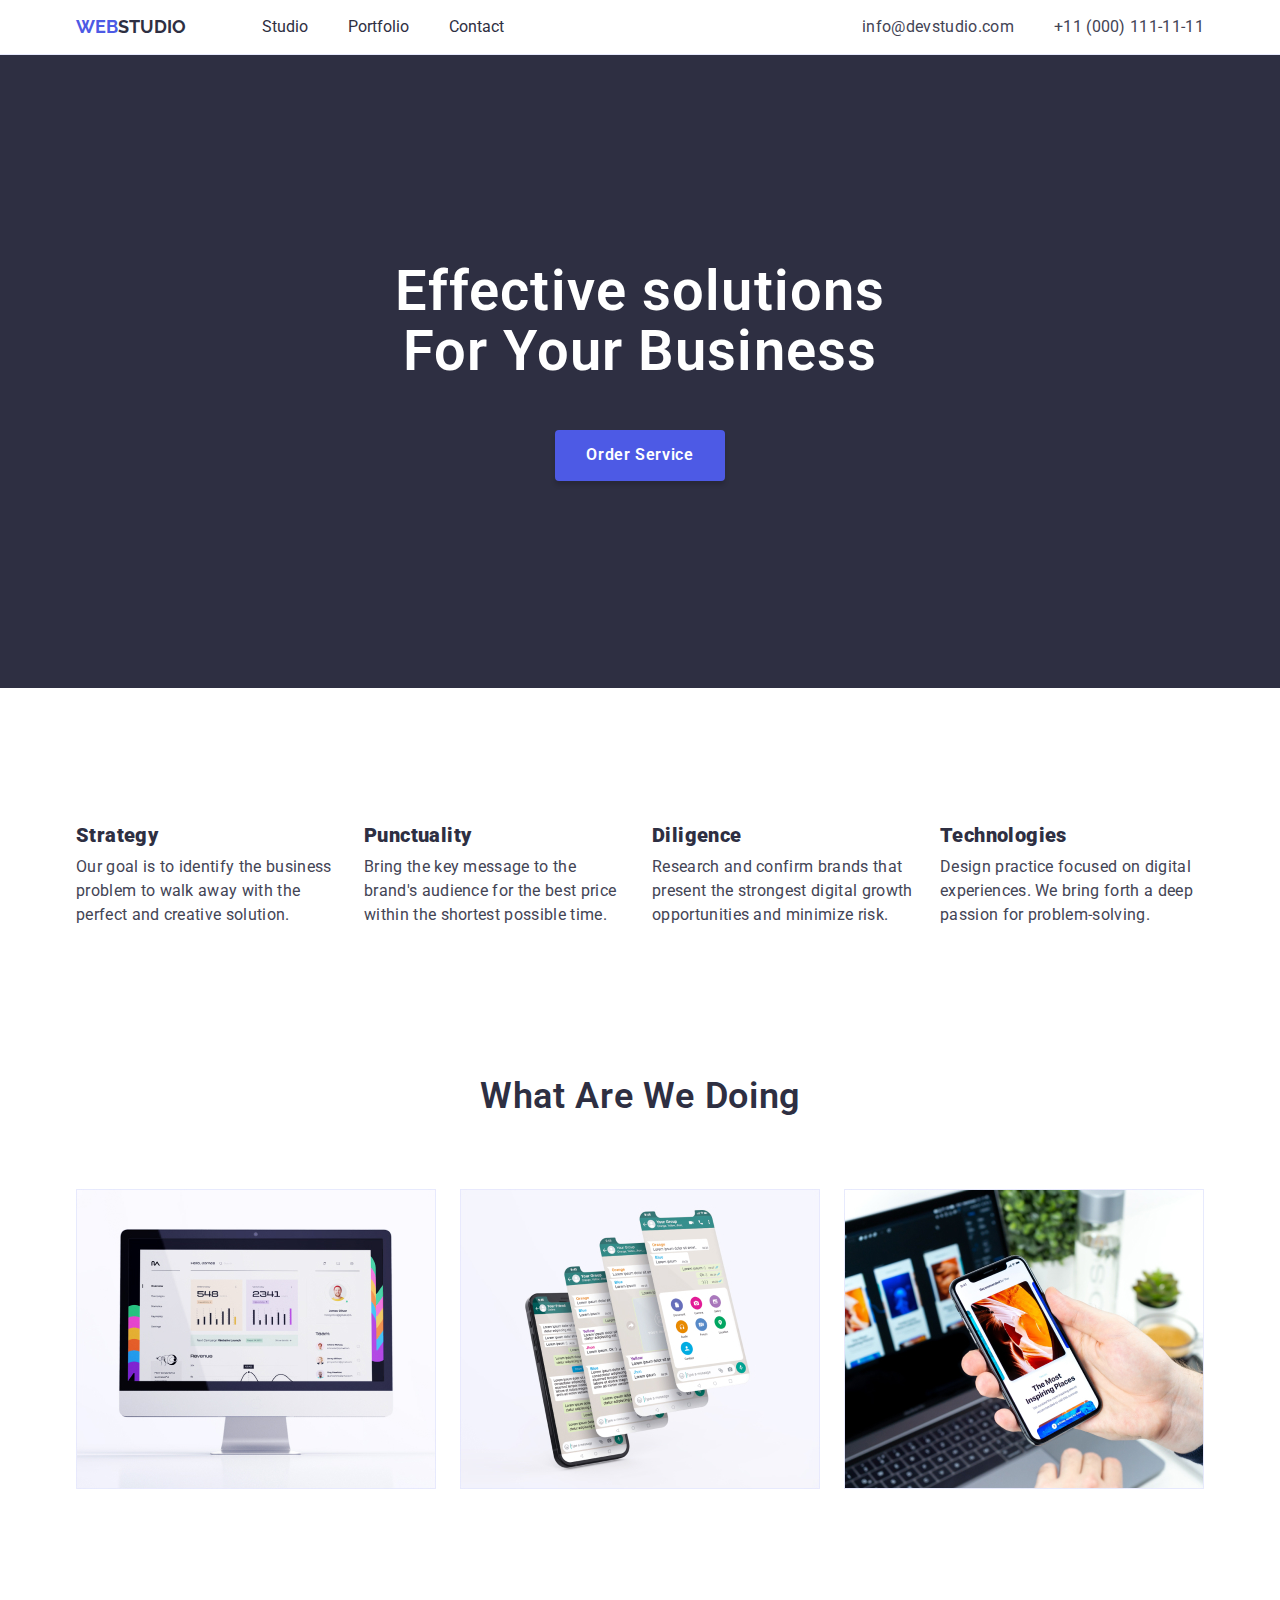
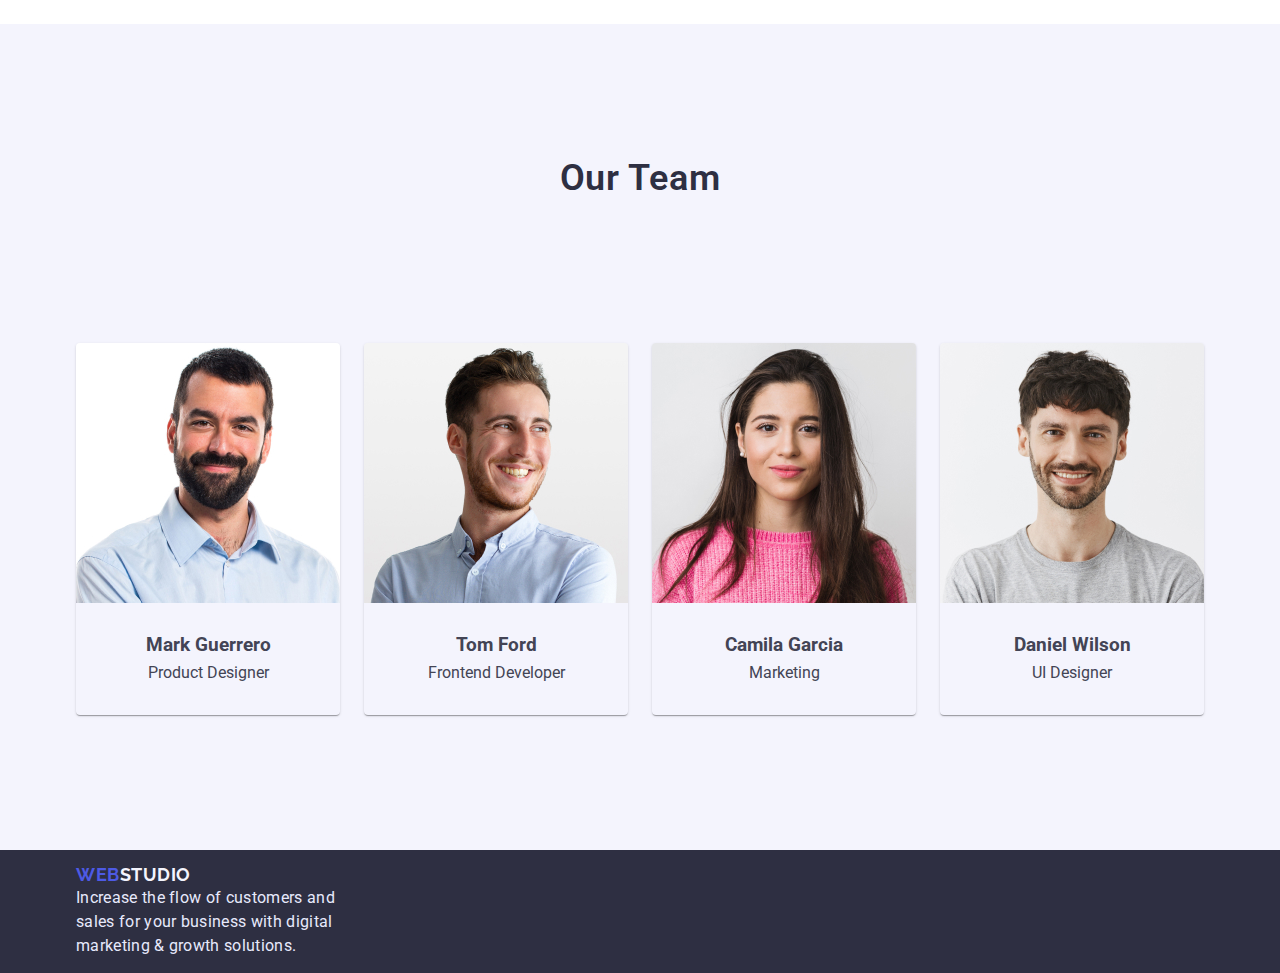
==== index.html @ 324d3d56 "portfolio cards done, hw fin" ====
<!DOCTYPE html>
<html lang="en">
<head>
    <meta charset="UTF-8">
    <meta http-equiv="X-UA-Compatible" content="IE=edge">
    <meta name="viewport" content="width=device-width, initial-scale=1.0">
    <title>Main Page</title>
    <link rel="preconnect" href="https://fonts.googleapis.com">
    <link rel="preconnect" href="https://fonts.gstatic.com" crossorigin>
    <link href="https://fonts.googleapis.com/css2?family=Raleway:wght@700&family=Roboto:wght@400;500;700;900&display=swap" rel="stylesheet">    
    <link rel="stylesheet" href="https://cdnjs.cloudflare.com/ajax/libs/modern-normalize/1.0.0/modern-normalize.min.css"/>
    <link rel="stylesheet" href="css/styles.css">
</head>
    <!--body-->
<body class="body">
   
    <!--header-->
    <header class="header">
        <nav class="container">
            <a href="./index.html" class="logo">Web<span class="logo-studio">Studio</span></a>
            
                <ul class="nav-list">
                    <li class="nav-member"><a href ="./index.html" class="nav-link">Studio</a></li>
                    <li class="nav-member"><a href ="./portfolio.html" class="nav-link">Portfolio</a></li>
                    <li class="nav-member"><a href ="./contact.html" class="nav-link">Contact</a></li>
                </ul>
                <ul class="contacts">
                    <li class="contacts-member"><a href="mailto:info@devstudio.com" class="contacts-link">info@devstudio.com</a></li>
                    <li class="contacts-member"><a href="tel:+11(000)111-11-11" class="contacts-link">+11 (000) 111-11-11</a></li>
                </ul>
            </nav>
       
    </header>   
        <!--main content-->
    <main>
        <!--banner-->
    <section class="banner">
        <div class="container">
            <h1 class="banner-logo">Effective solutions<br>For Your Business</h1>
            <button type="button" name="order_service" class="button">Order Service</button>
        </div>
    </section>
        <!--important-points-->
    <section>
        <div class="container">
            <ul class="important-points">
                <li class="important-points-member">
                    <h3 class="important-points-title"><b>Strategy</b></h3>
                    <p class="important-points-description">Our goal is to identify the business
                        problem to walk away with the perfect and creative solution. </p>
                </li>
                <li class="important-points-member">
                    <h3 class="important-points-title"><b>Punctuality</b></h3>
                    <p class="important-points-description">Bring the key message to the brand's audience for the best price 
                        within the shortest possible time.</p>
                </li>
                <li class="important-points-member">
                    <h3 class="important-points-title"><b>Diligence</b></h3>
                    <p class="important-points-description">Research and confirm brands that present the strongest 
                        digital growth opportunities and minimize risk.</p>
                </li>
                <li class="important-points-member">
                    <h3 class="important-points-title"><b>Technologies</b></h3>
                    <p class="important-points-description">Design practice focused on digital experiences.
                        We bring forth a deep passion for problem-solving.</p>
                </li>
            </ul>
        </div>
    </section>
        <!--activities-->
    <section class="activities">
        <div class="container">
            <h2 class="activities-title"> What are we doing</h2>
            <ul class="activities-list">
                <li class="activities-member"><img src = "./images/Image1.jpg" alt ="img1" width="360"></li>
                <li class="activities-member"><img src = "./images/Image2.jpg" alt ="img2" width="360"></li>
                <li class="activities-member"><img src = "./images/Image3.jpg" alt ="img3" width="360"></li>
            </ul>
        </div>
    </section>  
        <!--teamсards-->
    <section class="teamcards">
        <div class="container">
            <h2 class="teamcards-title">Our Team</h2>
            <ul class="teamcards-list">
                <li class="teamcards-member">
                <article class="teamcard">
                <div class="teamcard-img">
                <img src = "./images/img1.jpg" alt ="Product Designer" width="264">
                </div>
                <div class="teamcard-content"> 
                <h3>Mark Guerrero</h3> <p>Product Designer</p></div> 
                </article>
                </li>
                <li class="teamcards-member">
                <article class="teamcard">
                <div class="teamcard-img">
                <img src = "./images/img4.jpg" alt ="Frontend Developer" width="264">
                </div> 
                <div class="teamcard-content">
                <h3>Tom Ford</h3> <p>Frontend Developer</p></div> 
                </article>
                </li>
                <li class="teamcards-member">
                <article class="teamcard">
                <div class="teamcard-img">       
                <img src = "./images/img2.jpg" alt ="Marketing" width="264">
                </div> 
                <div class="teamcard-content"> 
                <h3>Camila Garcia</h3> <p>Marketing</p></div> 
                </article>
                </li>
                <li class="teamcards-member">
                <article class="teamcard">
                <div class="teamcard-img">
                <img src = "./images/img3.jpg" alt ="UI Designer" width="264">
                </div> 
                <div class="teamcard-content">
                <h3>Daniel Wilson</h3> <p>UI Designer</p></div> 
                </article>
                </li>
            </ul>
        </div>
    </section>
</main> 
        <!--footer-->
    <footer class="footer">
        <div class="container-footer">
            <a href="./index.html" class="footer-logo">Web<span class="footer-logo-studio">Studio</span></a>
            <p class="footer-text"> Increase the flow of customers and sales for your business 
            with digital marketing & growth solutions.</p>
        </div>
    </footer>
</body>
</html>
---- css/styles.css ----
/* header color #2E2F42;*/
/*standard color #434455;*/
/*accent color for buttons, :hover, :active and other stuff #4D5AE5;*/

/*-------------common styles-------------*/

/*root*/
:root{
--standard-white-color: #ffffff;
--text-color: #434455;
--title-text-color: #2E2F42;
--subtle-dark-color: #8E8F99;
--active-color: #4D5AE5;
--accent-color: #E7E9FC;
--light-white-color: #F4F4FD;
--card-set-gap: 20px;
--card-shadow: 0px 2px 1px -1px rgba(0, 0, 0, 0.2),
    0px 1px 1px 0px rgba(0, 0, 0, 0.14), 0px 1px 3px 0px rgba(0, 0, 0, 0.12);
}
/*box-sizing*/
*, ::after,::before{
    box-sizing: border-box;
}
/*blocking header margins*/
img {
    display: block;
}
h1,h2,h3,h4,h5,h6, ul, li, p {
    margin: 0;
    padding: 0;
}
/* pages background color */
.body{
   background-color: var(--standard-white-color);
   color: var(--text-color);
   font-family: Roboto, Raleway, sans-serif;
   
}
/*container*/
.container{
    width: 1158px;
    margin-left: auto;
    margin-right: auto;
    padding: 15px 15px;
    
   
}
.container-footer{
    width: 1158px;
    margin-left: auto;
    margin-right: auto;
    padding-top: 100px;
    padding-bottom: 100px;
    padding: 15px 15px;
}
/*logo, contacts and nav*/
.header{
    border-bottom: 1px solid #E7E9FC;
    box-shadow:  0px 2px 1px rgba(46, 47, 66, 0.08), 0px 1px 1px rgba(46, 47, 66, 0.16), 0px 1px 6px rgba(46, 47, 66, 0.08);
}
nav{
    display: flex;
}
.nav-list,
 .contacts,
  .logo{
    display: flex;
    align-items: center;
}

.logo{
    font-family: 'Raleway', sans-serif;
  
    font-weight: 700;
    font-size: 18px;
    line-height: 1.3;
    color: var(--active-color);
    text-decoration: none;
    text-transform: uppercase;

}
.logo-studio{
    font-family: 'Raleway', sans-serif;
    font-weight: 700;
    font-size: 18px;
    line-height: 1.3;
    color: var(--title-text-color);
    text-decoration: none;
    text-transform: uppercase;

}
.nav-link{
    color: var(--title-text-color);
    text-decoration: none;
}
.nav-member{
    list-style-type: none;  
    display: block;  
}
.nav-list{
    margin-left: 76px;
}
.nav-list li:not(:last-child){
    margin-right: 40px;
}
.contacts{
    margin-left: auto;
    
}
.contacts-member{
    list-style-type: none;
}
.contacts li:not(:last-child){
  margin-right: 40px;
}

.contacts-link{
    color: var(--text-color);
    text-decoration: none;
    font-size: 16px;
    line-height: 1.5;
    letter-spacing: 0.02em;
}

/*footer*/
.footer{
    background: var(--title-text-color);
    

}
.footer-logo{
    font-family: 'Raleway', sans-serif;
    font-weight: 700;
    font-size: 18px;
    line-height: 1.16;
    align-items: center;
    letter-spacing: 0.03em;
    text-transform: uppercase;
    color: var(--active-color);
    text-decoration: none;
    width: 44px;
    height: 22px;
    
}
.footer-logo-studio{
    font-family: 'Raleway', sans-serif;
    font-weight: 700;
    font-size: 18px;
    line-height: 1.16;
    align-items: center;
    letter-spacing: 0.03em;
    text-transform: uppercase;
    color: var(--light-white-color);
    text-decoration: none;
    width: 44px;
    height: 22px;
    
}
.footer-text{
    font-weight: 400;
    font-size: 16px;
    line-height: 1.5;
    letter-spacing: 0.02em;
    color: var(--accent-color);
    width: 264px;
    height: 72px;
   
}

 /*-------------index.html styles-------------*/
/*banner*/
.banner{
    background: var(--title-text-color);
    text-align: center;
    
   
}
.banner-logo{
    font-weight: 600;
    font-size: 56px;
    line-height: 1.07;
    letter-spacing: 0.02em;
    color: var(--standard-white-color);
    margin-bottom: 48px;
    padding-top: 192px;

}
/*button index.html*/
.button{
    font-family: 'Roboto', sans-serif;
    font-weight: 600;
    font-size: 16px;
    line-height: 1.18;
    letter-spacing: 0.04em;
    color: var(--standard-white-color);
    border-color: transparent;
    background: var(--active-color);
    box-shadow: 0px 4px 4px rgba(0, 0, 0, 0.15);
    border-radius: 4px;
    cursor: pointer;
    width: 170px;
    height: 51px;
    margin-bottom: 192px;  
    }
/*important-points index.html*/
.important-points{
    display:flex;
    padding-top: 120px;
    flex-wrap: nowrap;
  
}


.important-points-member{
    list-style-type: none;
    width: 264px;
}
.important-points li:not(:last-child){
    margin-right: 24px;
}
.important-points-title{
    font-weight: 600;
    font-size: 20px;
    line-height: 1.2;
    letter-spacing: 0.02em;
    color: var(--title-text-color);
    padding-bottom: 8px;
    
}
.important-points-description{
    font-size: 16px;
    line-height: 1.5;
    letter-spacing: 0.02em;
    color: var(--text-color);
}
/*activities index.html*/
.activities-title{
    font-weight: 600;
    font-size: 36px;
    line-height: 1.11;
    text-align: center;
    letter-spacing: 0.02em;
    text-transform: capitalize;
    color: var(--title-text-color);
    padding-bottom: 72px;
    padding-top: 120px;
}
.activities-list{
    padding-bottom: 120px;
    display: flex;
}
.activities-member{
    list-style-type: none;
}
.activities-list li:not(:last-child){
   margin-right: 24px;
}
/*teamcards index.html*/
.teamcards{
    background: var(--light-white-color);
}
.teamcards-title{
    font-weight: 600;
    font-size: 36px;
    line-height: 1.11;
    text-align: center;
    letter-spacing: 0.02em;
    text-transform: capitalize;
    color: var(--title-text-color);
    padding-top: 120px;
    padding-bottom: 72px;
    
}
.teamcard-content{
    padding: 32px 16px 32px 16px;
    display: flex;
    flex-direction: column;
    justify-content: center;
    align-items: center;
    gap: 8px;
    }

.teamcards-list{
    display: flex;
    margin: 0;
    list-style: none;
    flex-wrap: nowrap;
}
.teamcards-list > .teamcards-member{
    flex-basis: 264px;
    margin-top: 72px;
    margin-bottom: 120px;
}
.teamcards-list > .teamcards-member:not(:first-child){
    margin-left: 24px;
}
.teamcard{
    box-shadow: var(--card-shadow);
    border-radius: 4px;
    overflow: hidden;
}

/*.teamcards-list li:not(:last-child){
   margin-right: 24px;
}
.teamcards-member{
    list-style-type: none;
    flex-basis: 264px;
}*/
/*-------------portfolio.html styles-------------*/
/*buttons and image lists*/
.hidden{
    position: absolute;
    width: 1px;
    height: 1px;
    margin: -1px;
    border: 0;
    padding: 0;
    white-space: nowrap;
    clip-path: inset(100%);
    clip: rect(0 0 0 0);
    overflow: hidden;
}
.button-list{
    display: flex;
    padding-top: 96px;
    padding-bottom: 72px;
    justify-content: center ;
}
.button-list-member{
list-style-type: none;
}
.portfolio-button{
    font-family: 'Roboto', sans-serif;
    font-weight: 600;
    font-size: 16px;
    line-height: 1.5;
    letter-spacing: 0.04em;
    color: var(--active-color);
    background: var(--light-white-color);
    border: 1px solid var(--accent-color);
    border-radius: 4px;
    cursor: pointer;
    min-width: 69px;
    height: 48px;
}
.image-list{
    display: flex;
    margin: 0;
    list-style: none;
    flex-wrap: wrap;
}
.image-list > .image-list-member:nth-child(-n+3){
    margin-top: 72px;
}
.image-list > .image-list-member:nth-last-child(-n+6){
    margin-top: 48px;

}
.image-list-member{
    list-style-type: none;
}
.image-list-member:not(:nth-child(3n+1)){
    margin-left: 24px;
}

.image{
    width: 360px;
}
.image-title{
    font-weight: 600;
    font-size: 20px;
    line-height: 1.2;
    letter-spacing: 0.02em;
    color: var(--title-text-color);
}
.image-type{
    font-size: 16px;
    line-height: 1.5;
    letter-spacing: 0.02em;
    color: var(--text-color);
    
}
.image-card-content{
    display: flex;
    flex-direction: column;
    justify-content: center;
    align-items: flex-start;
    
    padding-top: 32px;
    padding-bottom: 32px;
    gap: 8px;
}
.image-card{
    width: 360px;
    height: 420px;
    background: #FFFFFF;
    border: 1px solid #E7E9FC;
}
/*-------------hover and active styles for both pages-------------*/
.nav-link:hover{
    color: var(--active-color);
}
.contacts-link:hover{
    color: var(--active-color);
}
.button:hover{
    background: var(--active-color);
    box-shadow: 0px 1px 6px rgba(46, 47, 66, 0.08), 0px 1px 1px rgba(46, 47, 66, 0.16), 0px 2px 1px rgba(46, 47, 66, 0.08);
    border-radius: 4px;
}
.portfolio-button:active{
    color: var(--standard-white-color);
    background: var(--active-color);
    box-shadow: 0px 3px 1px rgba(0, 0, 0, 0.1), 0px 2px 1px rgba(0, 0, 0, 0.08), 0px 2px 2px rgba(0, 0, 0, 0.12);
    border-radius: 4px;
     border: var(--active-color)
}
.portfolio-button:hover{
    color: var(--standard-white-color);
    background: var(--active-color);
    box-shadow: 0px 1px 6px rgba(46, 47, 66, 0.08), 0px 1px 1px rgba(46, 47, 66, 0.16), 0px 2px 1px rgba(46, 47, 66, 0.08);
    border-radius: 4px;
    border: var(--active-color);
}
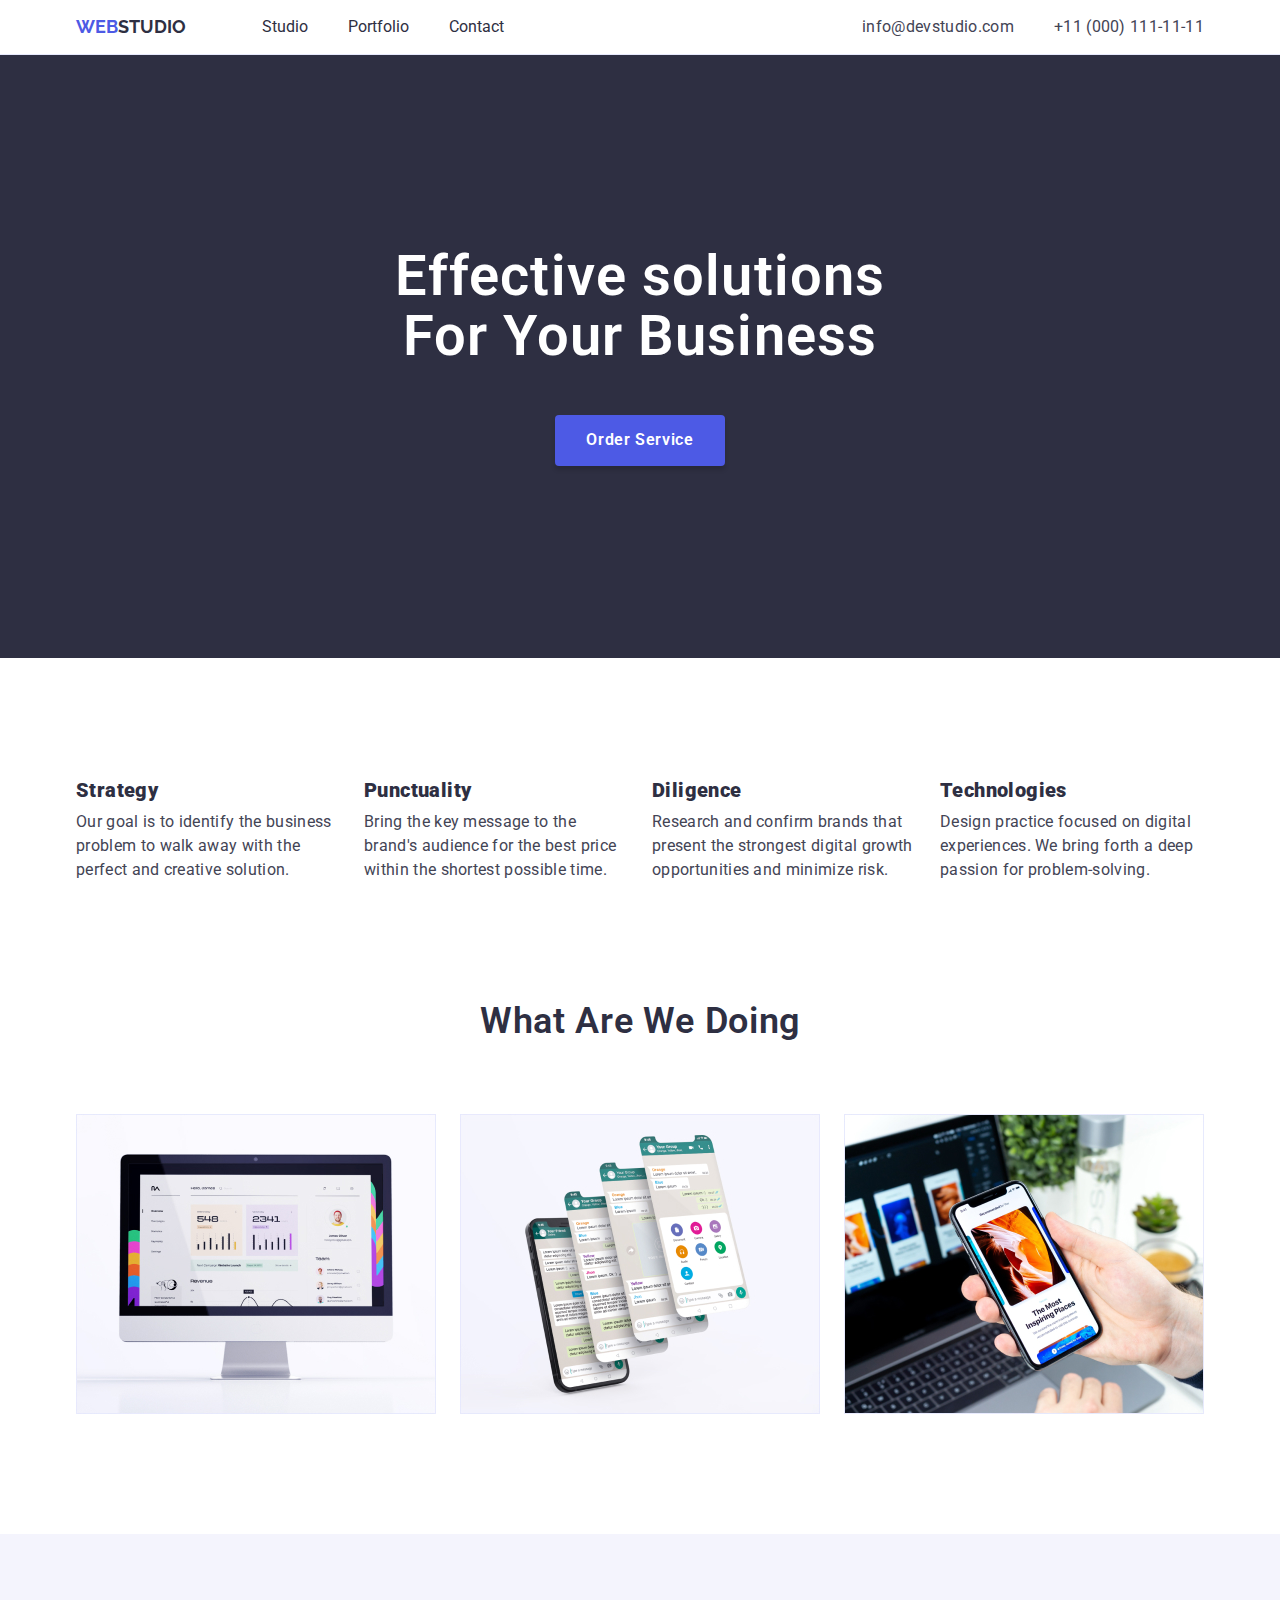
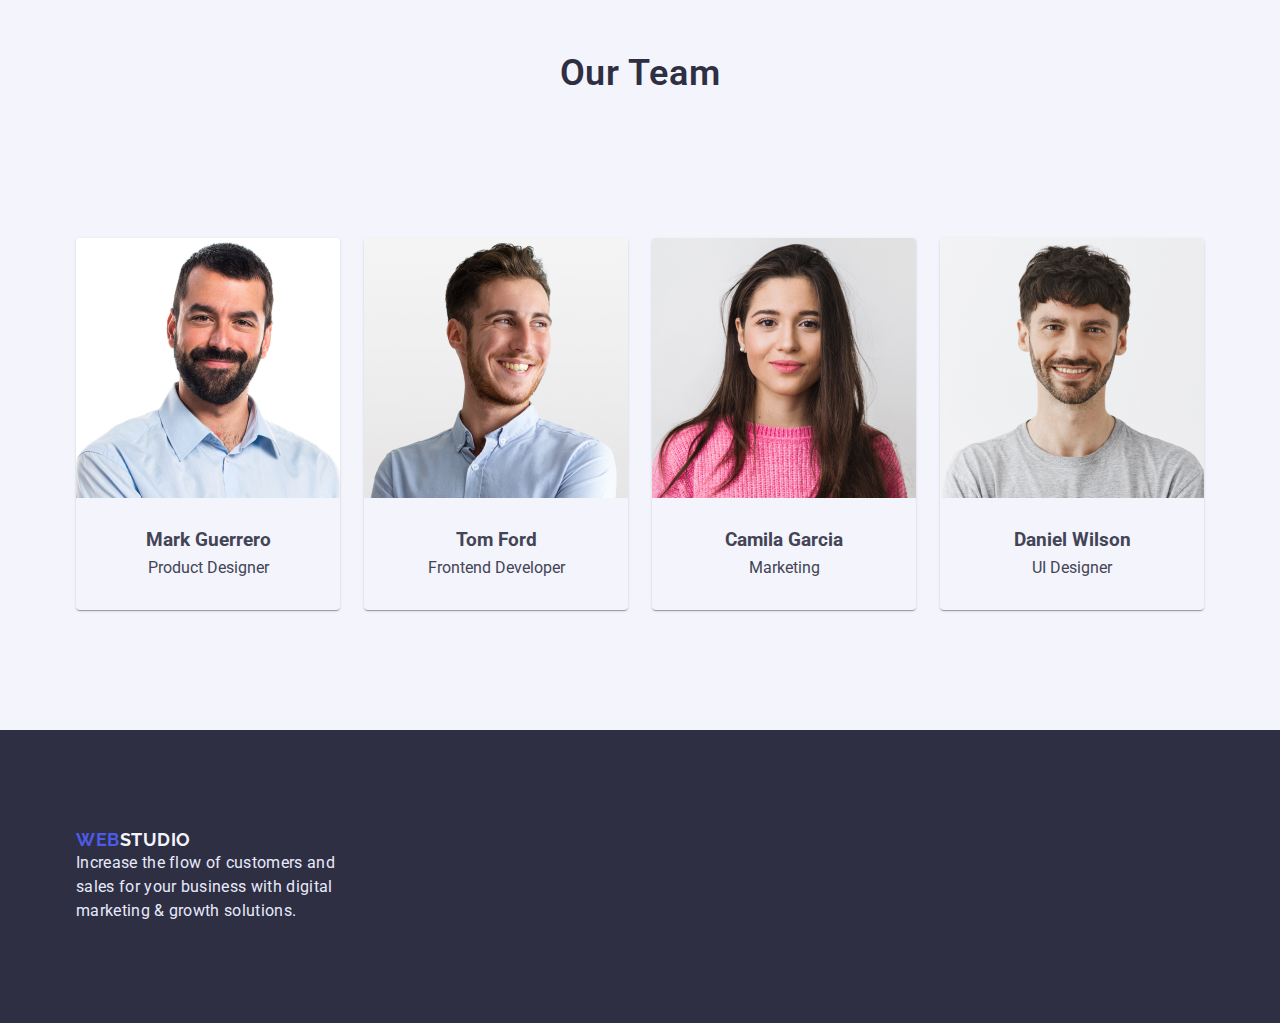
==== commit 6f7e37a0: "hw3 fin" ====
--- a/index.html
+++ b/index.html
@@ -16,7 +16,7 @@
    
     <!--header-->
     <header class="header">
-        <nav class="container">
+        <nav class="container-header">
             <a href="./index.html" class="logo">Web<span class="logo-studio">Studio</span></a>
             
                 <ul class="nav-list">
--- a/css/styles.css
+++ b/css/styles.css
@@ -21,7 +21,7 @@
 *, ::after,::before{
     box-sizing: border-box;
 }
-/*blocking header margins*/
+/*blocking styles*/
 img {
     display: block;
 }
@@ -37,13 +37,18 @@
    
 }
 /*container*/
+.container-header{
+    width: 1158px;
+    margin-left: auto;
+    margin-right: auto;
+    padding: 15px 15px;
+}
 .container{
     width: 1158px;
     margin-left: auto;
     margin-right: auto;
-    padding: 15px 15px;
-    
-   
+    padding-right: 15px;
+    padding-left: 15px;
 }
 .container-footer{
     width: 1158px;
@@ -51,12 +56,13 @@
     margin-right: auto;
     padding-top: 100px;
     padding-bottom: 100px;
-    padding: 15px 15px;
+    padding-right: 15px;
+    padding-left: 15px;
 }
 /*logo, contacts and nav*/
 .header{
     border-bottom: 1px solid #E7E9FC;
-    box-shadow:  0px 2px 1px rgba(46, 47, 66, 0.08), 0px 1px 1px rgba(46, 47, 66, 0.16), 0px 1px 6px rgba(46, 47, 66, 0.08);
+  
 }
 nav{
     display: flex;
@@ -125,8 +131,6 @@
 /*footer*/
 .footer{
     background: var(--title-text-color);
-    
-
 }
 .footer-logo{
     font-family: 'Raleway', sans-serif;
@@ -299,14 +303,6 @@
     border-radius: 4px;
     overflow: hidden;
 }
-
-/*.teamcards-list li:not(:last-child){
-   margin-right: 24px;
-}
-.teamcards-member{
-    list-style-type: none;
-    flex-basis: 264px;
-}*/
 /*-------------portfolio.html styles-------------*/
 /*buttons and image lists*/
 .hidden{
@@ -330,6 +326,9 @@
 .button-list-member{
 list-style-type: none;
 }
+.button-list-member:not(:last-child){
+    margin-right: 24px;
+}
 .portfolio-button{
     font-family: 'Roboto', sans-serif;
     font-weight: 600;
@@ -344,59 +343,54 @@
     min-width: 69px;
     height: 48px;
 }
+/*image-list portfolio.html*/
 .image-list{
     display: flex;
     margin: 0;
     list-style: none;
     flex-wrap: wrap;
-}
-.image-list > .image-list-member:nth-child(-n+3){
-    margin-top: 72px;
-}
+    padding-bottom: 120px;
+}
+
 .image-list > .image-list-member:nth-last-child(-n+6){
     margin-top: 48px;
 
 }
 .image-list-member{
     list-style-type: none;
+    flex-basis: 360px;
 }
 .image-list-member:not(:nth-child(3n+1)){
     margin-left: 24px;
 }
-
-.image{
-    width: 360px;
-}
 .image-title{
     font-weight: 600;
     font-size: 20px;
     line-height: 1.2;
     letter-spacing: 0.02em;
     color: var(--title-text-color);
+    padding-left: 16px;
 }
 .image-type{
     font-size: 16px;
     line-height: 1.5;
     letter-spacing: 0.02em;
     color: var(--text-color);
-    
+    padding-left: 16px;
 }
 .image-card-content{
     display: flex;
     flex-direction: column;
     justify-content: center;
     align-items: flex-start;
-    
+    width: 360px;
     padding-top: 32px;
     padding-bottom: 32px;
     gap: 8px;
-}
-.image-card{
-    width: 360px;
-    height: 420px;
-    background: #FFFFFF;
     border: 1px solid #E7E9FC;
 }
+/*border */
+
 /*-------------hover and active styles for both pages-------------*/
 .nav-link:hover{
     color: var(--active-color);
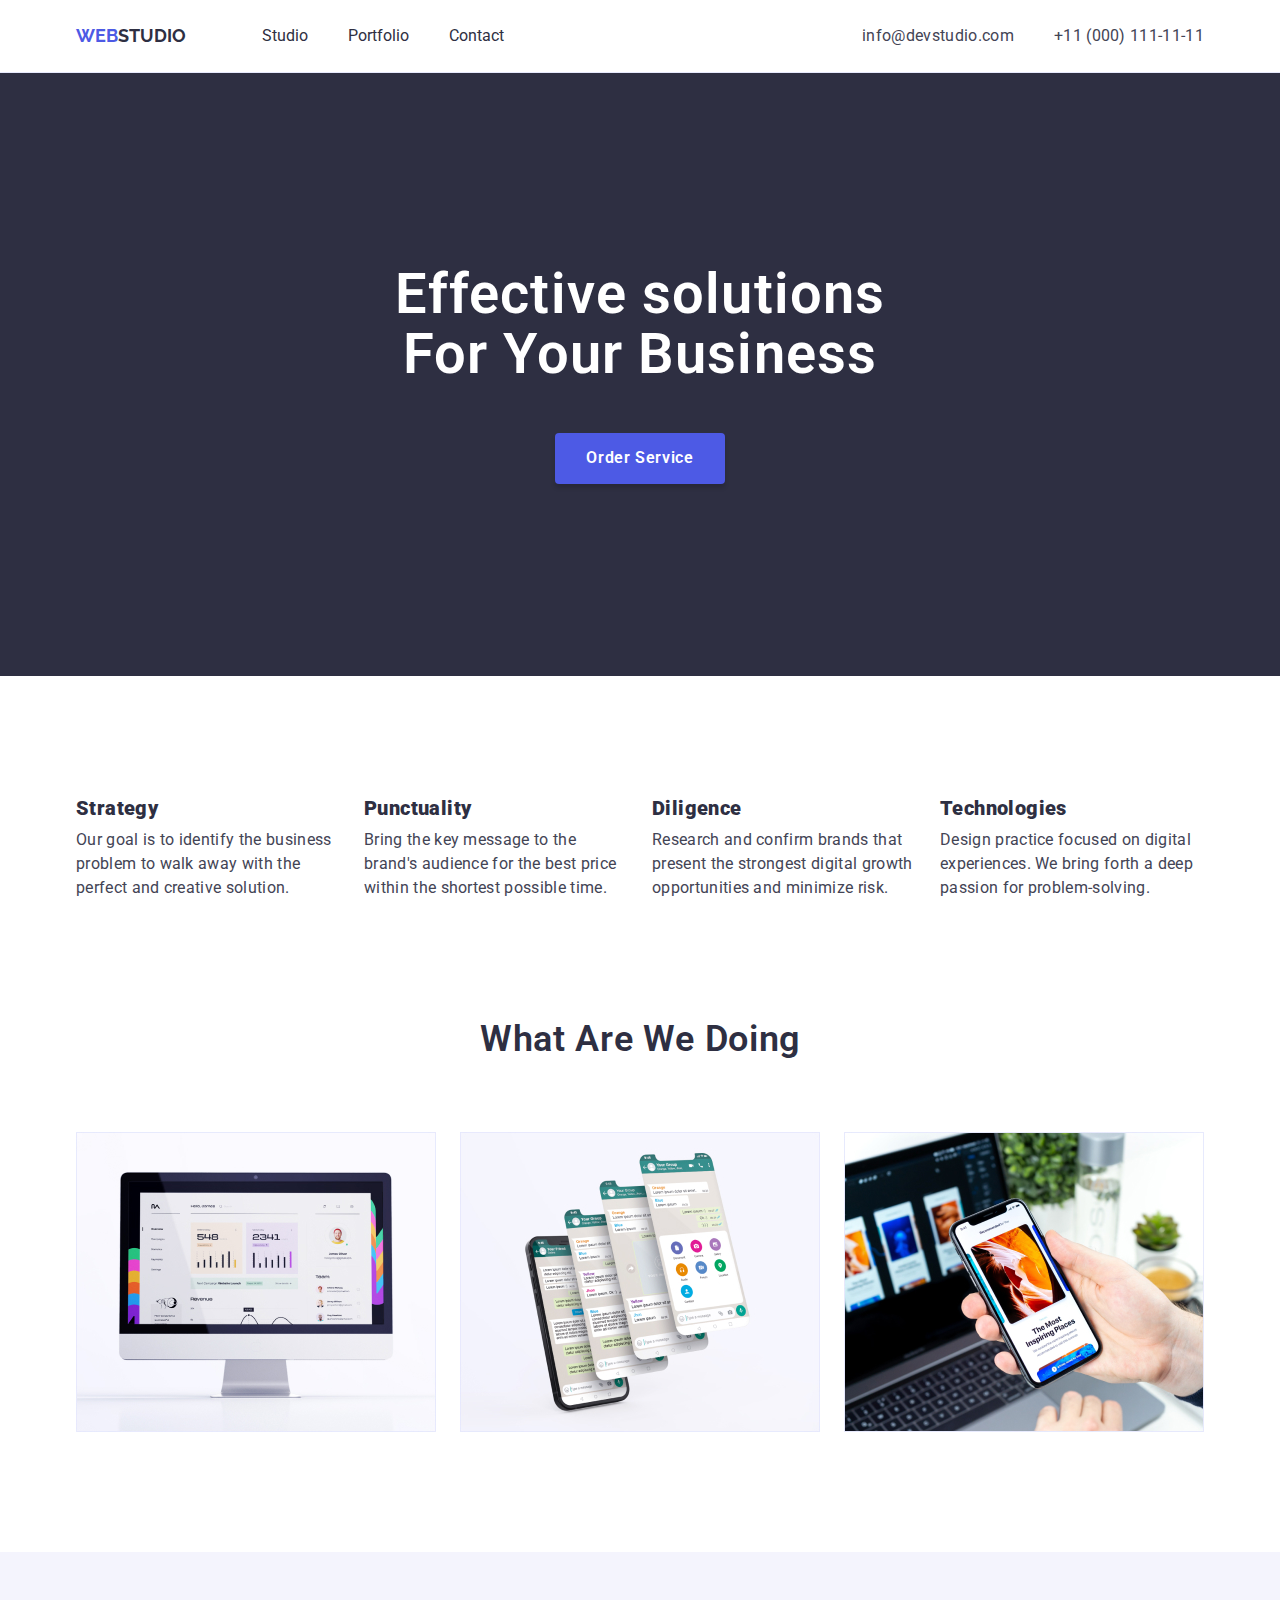
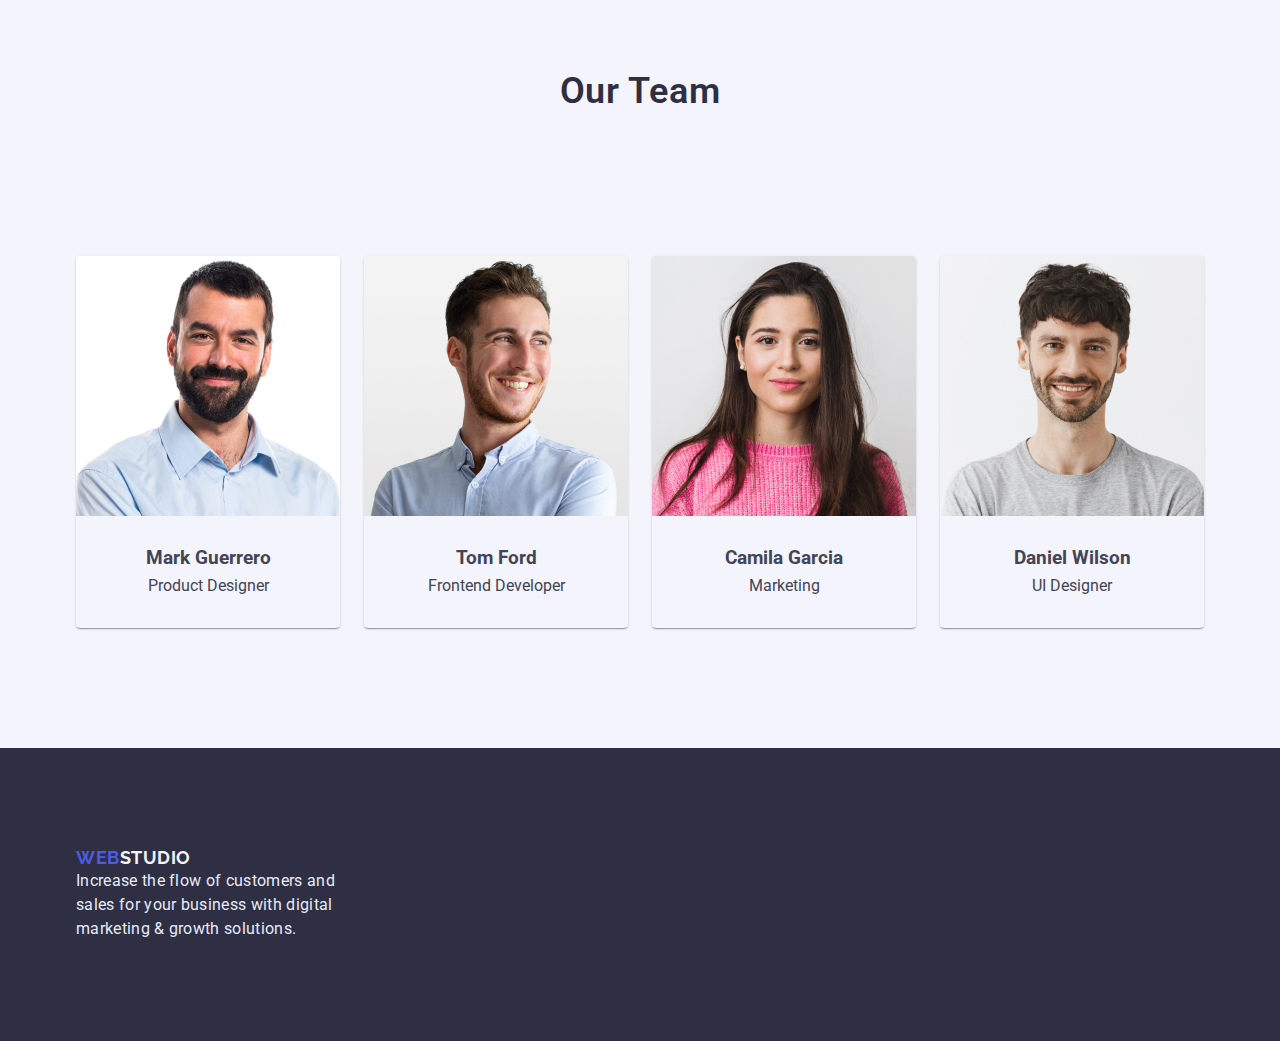
==== commit e5d6bf93: "HW3 fixes" ====
--- a/index.html
+++ b/index.html
@@ -16,7 +16,9 @@
    
     <!--header-->
     <header class="header">
-        <nav class="container-header">
+        <div class="container-header">
+            <div class="header-block">
+        <nav>
             <a href="./index.html" class="logo">Web<span class="logo-studio">Studio</span></a>
             
                 <ul class="nav-list">
@@ -24,20 +26,23 @@
                     <li class="nav-member"><a href ="./portfolio.html" class="nav-link">Portfolio</a></li>
                     <li class="nav-member"><a href ="./contact.html" class="nav-link">Contact</a></li>
                 </ul>
-                <ul class="contacts">
-                    <li class="contacts-member"><a href="mailto:info@devstudio.com" class="contacts-link">info@devstudio.com</a></li>
-                    <li class="contacts-member"><a href="tel:+11(000)111-11-11" class="contacts-link">+11 (000) 111-11-11</a></li>
-                </ul>
             </nav>
-       
+            <ul class="contacts">
+                <li class="contacts-member"><a href="mailto:info@devstudio.com" class="contacts-link">info@devstudio.com</a></li>
+                <li class="contacts-member"><a href="tel:+11(000)111-11-11" class="contacts-link">+11 (000) 111-11-11</a></li>
+            </ul>
+        </div>
+        </div>
     </header>   
         <!--main content-->
     <main>
         <!--banner-->
     <section class="banner">
         <div class="container">
-            <h1 class="banner-logo">Effective solutions<br>For Your Business</h1>
-            <button type="button" name="order_service" class="button">Order Service</button>
+            <div class="banner-content">
+                <h1 class="banner-logo">Effective solutions<br>For Your Business</h1>
+                <button type="button" name="order_service" class="button">Order Service</button>
+            </div>
         </div>
     </section>
         <!--important-points-->
--- a/css/styles.css
+++ b/css/styles.css
@@ -39,9 +39,9 @@
 /*container*/
 .container-header{
     width: 1158px;
-    margin-left: auto;
-    margin-right: auto;
-    padding: 15px 15px;
+    margin: 0 auto;
+    padding-left: 15px;
+    padding-right: 15px;
 }
 .container{
     width: 1158px;
@@ -54,15 +54,20 @@
     width: 1158px;
     margin-left: auto;
     margin-right: auto;
-    padding-top: 100px;
-    padding-bottom: 100px;
     padding-right: 15px;
     padding-left: 15px;
 }
 /*logo, contacts and nav*/
 .header{
     border-bottom: 1px solid #E7E9FC;
-  
+    padding-top: 24px;
+    padding-bottom: 24px;
+    box-shadow: 0px 2px 1px rgb(46 47 66 / 8%), 0px 1px 1px rgb(46 47 66 / 16%), 0px 1px 6px rgb(46 47 66 / 8%);
+}
+.header-block{
+    display: flex;
+    justify-content: space-between;
+    align-items: center;
 }
 nav{
     display: flex;
@@ -110,8 +115,10 @@
     margin-right: 40px;
 }
 .contacts{
-    margin-left: auto;
-    
+   display: flex;
+   list-style: none;
+   padding-left: 0;
+  
 }
 .contacts-member{
     list-style-type: none;
@@ -131,6 +138,8 @@
 /*footer*/
 .footer{
     background: var(--title-text-color);
+    padding-top: 100px;
+    padding-bottom: 100px;
 }
 .footer-logo{
     font-family: 'Raleway', sans-serif;
@@ -176,8 +185,11 @@
 .banner{
     background: var(--title-text-color);
     text-align: center;
-    
-   
+}
+.banner-content{
+    padding-bottom: 192px;  
+    padding-top: 192px;
+
 }
 .banner-logo{
     font-weight: 600;
@@ -185,9 +197,8 @@
     line-height: 1.07;
     letter-spacing: 0.02em;
     color: var(--standard-white-color);
-    margin-bottom: 48px;
-    padding-top: 192px;
-
+    padding-bottom: 48px;
+   
 }
 /*button index.html*/
 .button{
@@ -204,12 +215,12 @@
     cursor: pointer;
     width: 170px;
     height: 51px;
-    margin-bottom: 192px;  
+   
     }
 /*important-points index.html*/
 .important-points{
     display:flex;
-    padding-top: 120px;
+    
     flex-wrap: nowrap;
   
 }
@@ -218,6 +229,7 @@
 .important-points-member{
     list-style-type: none;
     width: 264px;
+    padding-top: 120px;
 }
 .important-points li:not(:last-child){
     margin-right: 24px;
@@ -246,7 +258,7 @@
     letter-spacing: 0.02em;
     text-transform: capitalize;
     color: var(--title-text-color);
-    padding-bottom: 72px;
+    margin-bottom: 72px;
     padding-top: 120px;
 }
 .activities-list{
@@ -289,10 +301,10 @@
     margin: 0;
     list-style: none;
     flex-wrap: nowrap;
+    margin-top: 72px;
 }
 .teamcards-list > .teamcards-member{
     flex-basis: 264px;
-    margin-top: 72px;
     margin-bottom: 120px;
 }
 .teamcards-list > .teamcards-member:not(:first-child){
@@ -320,7 +332,7 @@
 .button-list{
     display: flex;
     padding-top: 96px;
-    padding-bottom: 72px;
+    margin-bottom: 72px;
     justify-content: center ;
 }
 .button-list-member{
@@ -362,21 +374,6 @@
 }
 .image-list-member:not(:nth-child(3n+1)){
     margin-left: 24px;
-}
-.image-title{
-    font-weight: 600;
-    font-size: 20px;
-    line-height: 1.2;
-    letter-spacing: 0.02em;
-    color: var(--title-text-color);
-    padding-left: 16px;
-}
-.image-type{
-    font-size: 16px;
-    line-height: 1.5;
-    letter-spacing: 0.02em;
-    color: var(--text-color);
-    padding-left: 16px;
 }
 .image-card-content{
     display: flex;
@@ -388,7 +385,24 @@
     padding-bottom: 32px;
     gap: 8px;
     border: 1px solid #E7E9FC;
-}
+    padding-left: 16px;
+}
+.image-title{
+    font-weight: 600;
+    font-size: 20px;
+    line-height: 1.2;
+    letter-spacing: 0.02em;
+    color: var(--title-text-color);
+   
+}
+.image-type{
+    font-size: 16px;
+    line-height: 1.5;
+    letter-spacing: 0.02em;
+    color: var(--text-color);
+   
+}
+
 /*border */
 
 /*-------------hover and active styles for both pages-------------*/
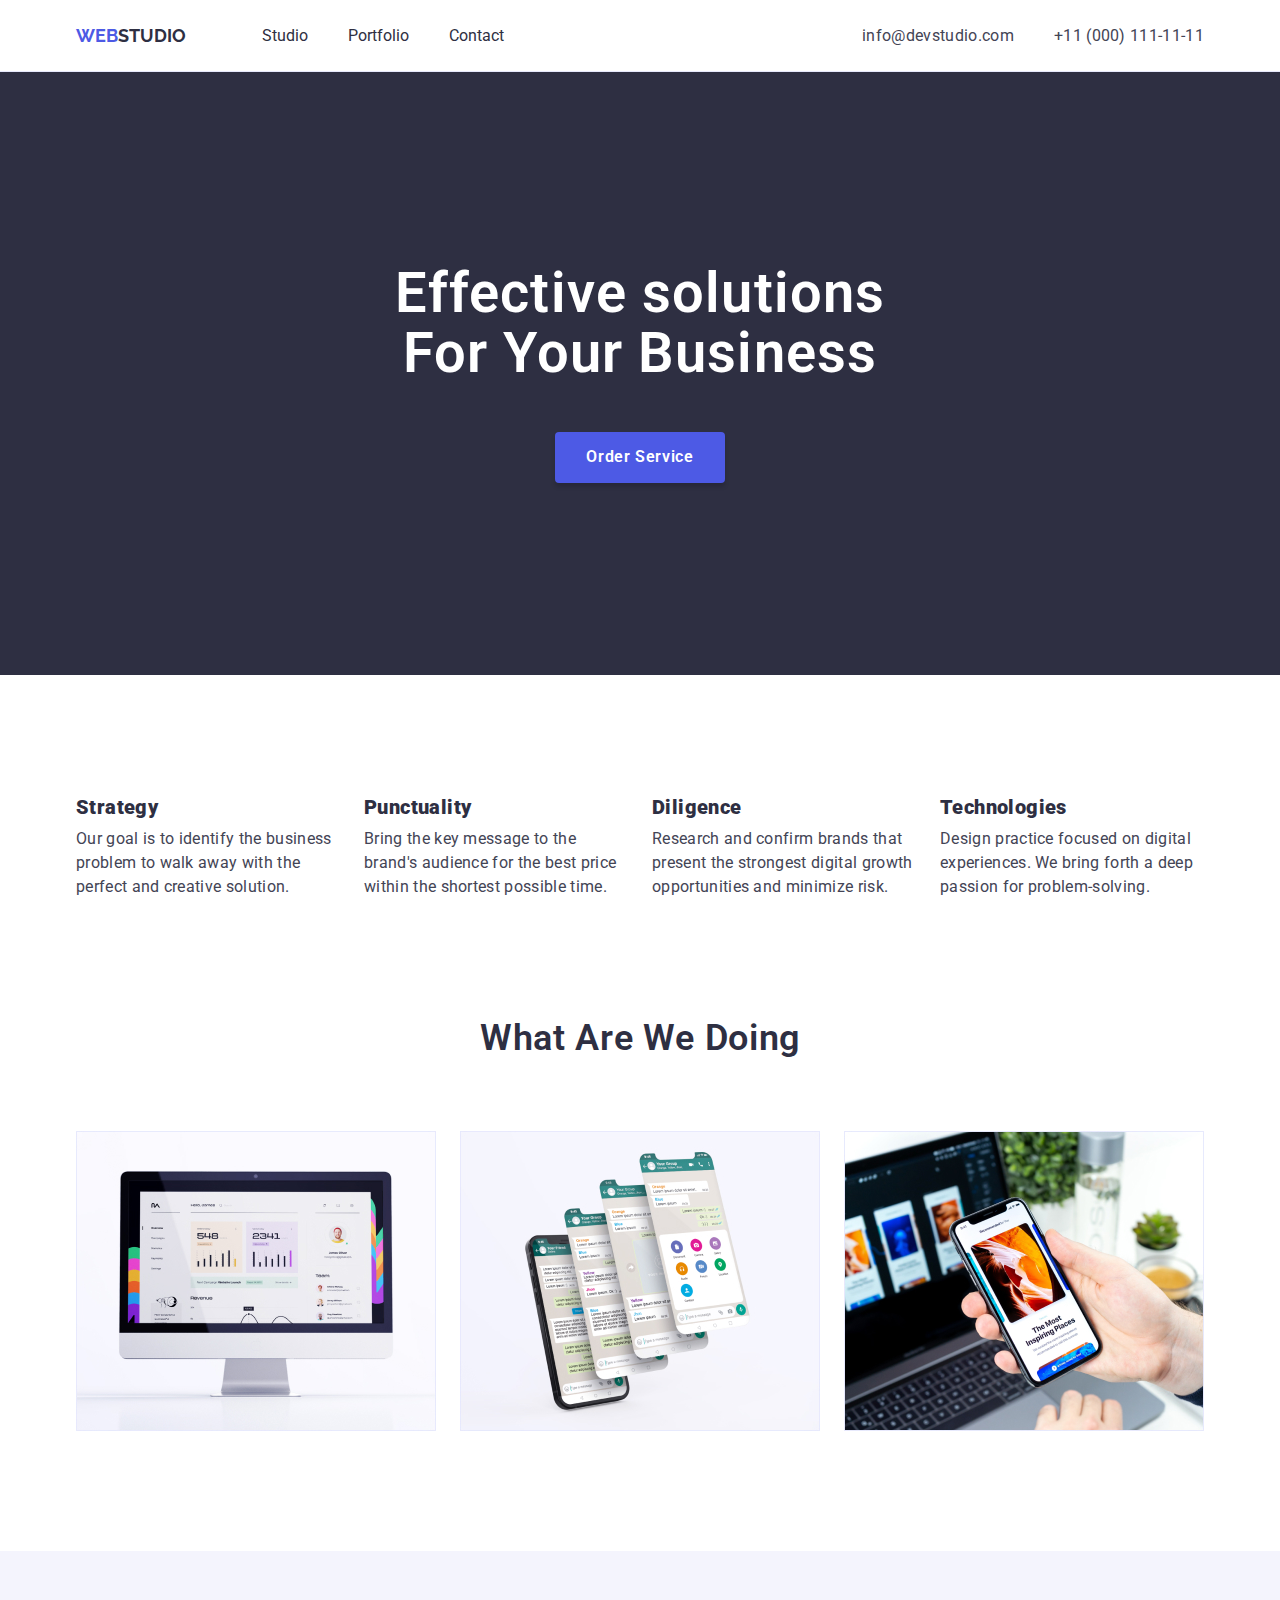
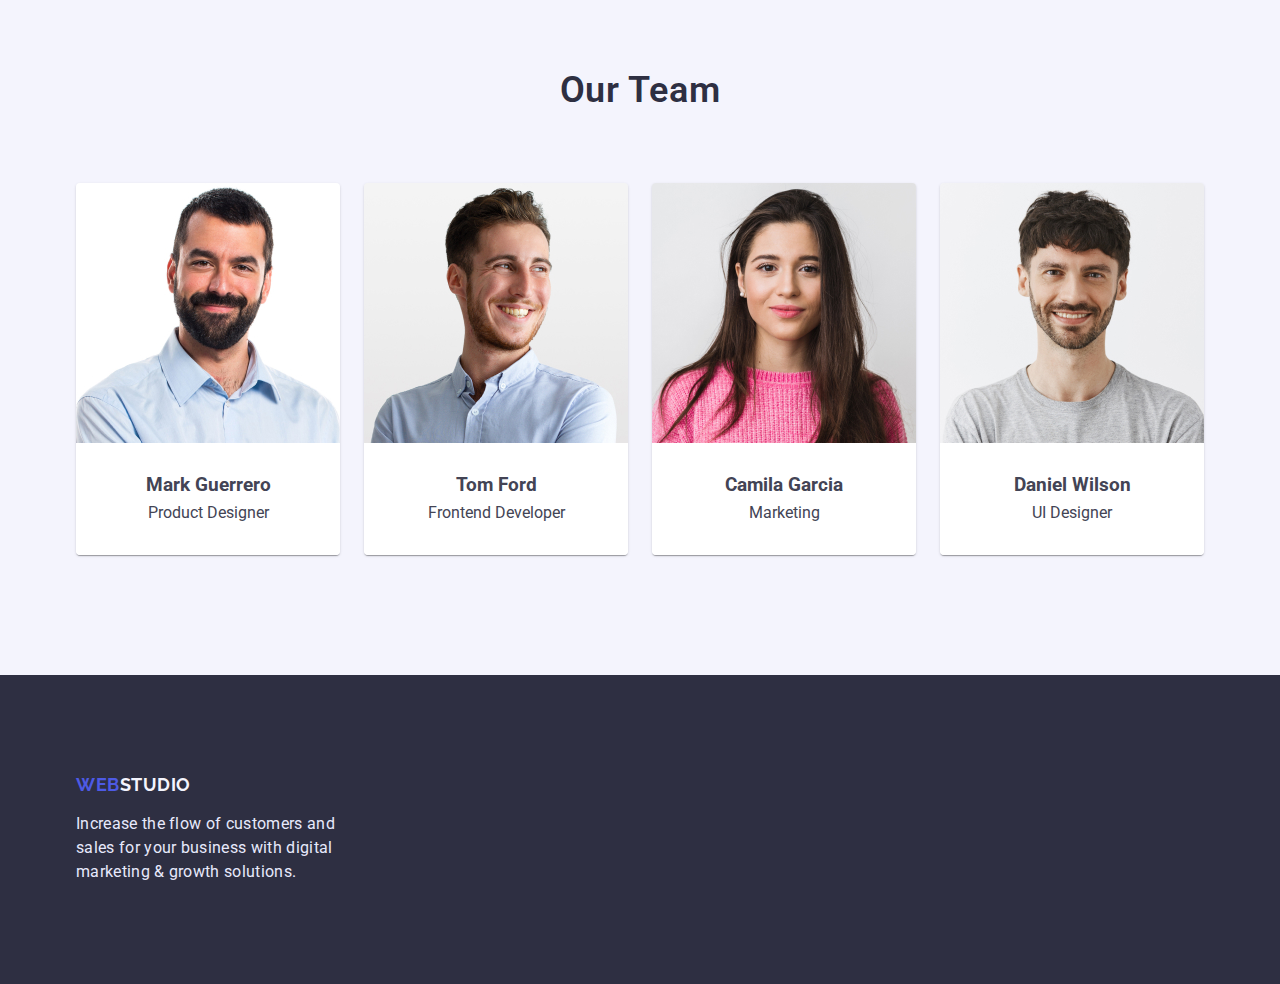
==== commit 1f3e61b6: "sections fix" ====
--- a/index.html
+++ b/index.html
@@ -18,20 +18,20 @@
     <header class="header">
         <div class="container-header">
             <div class="header-block">
-        <nav>
-            <a href="./index.html" class="logo">Web<span class="logo-studio">Studio</span></a>
-            
-                <ul class="nav-list">
-                    <li class="nav-member"><a href ="./index.html" class="nav-link">Studio</a></li>
-                    <li class="nav-member"><a href ="./portfolio.html" class="nav-link">Portfolio</a></li>
-                    <li class="nav-member"><a href ="./contact.html" class="nav-link">Contact</a></li>
+                <nav>
+                <a href="./index.html" class="logo">Web<span class="logo-studio">Studio</span></a>
+                
+                    <ul class="nav-list">
+                        <li class="nav-member"><a href ="./index.html" class="nav-link">Studio</a></li>
+                        <li class="nav-member"><a href ="./portfolio.html" class="nav-link">Portfolio</a></li>
+                        <li class="nav-member"><a href ="./contact.html" class="nav-link">Contact</a></li>
+                    </ul>
+                </nav>
+                <ul class="contacts">
+                    <li class="contacts-member"><a href="mailto:info@devstudio.com" class="contacts-link">info@devstudio.com</a></li>
+                    <li class="contacts-member"><a href="tel:+11(000)111-11-11" class="contacts-link">+11 (000) 111-11-11</a></li>
                 </ul>
-            </nav>
-            <ul class="contacts">
-                <li class="contacts-member"><a href="mailto:info@devstudio.com" class="contacts-link">info@devstudio.com</a></li>
-                <li class="contacts-member"><a href="tel:+11(000)111-11-11" class="contacts-link">+11 (000) 111-11-11</a></li>
-            </ul>
-        </div>
+            </div>
         </div>
     </header>   
         <!--main content-->
@@ -46,8 +46,9 @@
         </div>
     </section>
         <!--important-points-->
-    <section>
+    <section class="important-points-section">
         <div class="container">
+            <h2 class="important-points-hidden-heading" hidden>Features</h2>
             <ul class="important-points">
                 <li class="important-points-member">
                     <h3 class="important-points-title"><b>Strategy</b></h3>
@@ -131,9 +132,13 @@
         <!--footer-->
     <footer class="footer">
         <div class="container-footer">
-            <a href="./index.html" class="footer-logo">Web<span class="footer-logo-studio">Studio</span></a>
+            <div class="footer-content">
+            <div class="footer-logo">
+            <a href="./index.html" class="footer-web">Web<span class="footer-studio">Studio</span></a>
+            </div>
             <p class="footer-text"> Increase the flow of customers and sales for your business 
             with digital marketing & growth solutions.</p>
+            </div>
         </div>
     </footer>
 </body>
--- a/css/styles.css
+++ b/css/styles.css
@@ -61,7 +61,7 @@
 .header{
     border-bottom: 1px solid #E7E9FC;
     padding-top: 24px;
-    padding-bottom: 24px;
+    padding-bottom: 23px;
     box-shadow: 0px 2px 1px rgb(46 47 66 / 8%), 0px 1px 1px rgb(46 47 66 / 16%), 0px 1px 6px rgb(46 47 66 / 8%);
 }
 .header-block{
@@ -142,6 +142,9 @@
     padding-bottom: 100px;
 }
 .footer-logo{
+    padding-bottom: 16px;
+}
+.footer-web{
     font-family: 'Raleway', sans-serif;
     font-weight: 700;
     font-size: 18px;
@@ -155,7 +158,7 @@
     height: 22px;
     
 }
-.footer-logo-studio{
+.footer-studio{
     font-family: 'Raleway', sans-serif;
     font-weight: 700;
     font-size: 18px;
@@ -176,8 +179,7 @@
     letter-spacing: 0.02em;
     color: var(--accent-color);
     width: 264px;
-    height: 72px;
-   
+    
 }
 
  /*-------------index.html styles-------------*/
@@ -185,11 +187,8 @@
 .banner{
     background: var(--title-text-color);
     text-align: center;
-}
-.banner-content{
     padding-bottom: 192px;  
     padding-top: 192px;
-
 }
 .banner-logo{
     font-weight: 600;
@@ -197,7 +196,7 @@
     line-height: 1.07;
     letter-spacing: 0.02em;
     color: var(--standard-white-color);
-    padding-bottom: 48px;
+    margin-bottom: 48px;
    
 }
 /*button index.html*/
@@ -216,20 +215,20 @@
     width: 170px;
     height: 51px;
    
-    }
+}
 /*important-points index.html*/
+.important-points-section{
+    padding-top: 120px;
+
+}
 .important-points{
     display:flex;
-    
     flex-wrap: nowrap;
   
 }
-
-
 .important-points-member{
     list-style-type: none;
     width: 264px;
-    padding-top: 120px;
 }
 .important-points li:not(:last-child){
     margin-right: 24px;
@@ -250,6 +249,10 @@
     color: var(--text-color);
 }
 /*activities index.html*/
+.activities{
+    padding-top: 120px;
+    padding-bottom: 120px;
+}
 .activities-title{
     font-weight: 600;
     font-size: 36px;
@@ -259,10 +262,10 @@
     text-transform: capitalize;
     color: var(--title-text-color);
     margin-bottom: 72px;
-    padding-top: 120px;
+    
 }
 .activities-list{
-    padding-bottom: 120px;
+   
     display: flex;
 }
 .activities-member{
@@ -274,6 +277,8 @@
 /*teamcards index.html*/
 .teamcards{
     background: var(--light-white-color);
+    padding-top: 120px;
+    padding-bottom: 120px;
 }
 .teamcards-title{
     font-weight: 600;
@@ -283,8 +288,7 @@
     letter-spacing: 0.02em;
     text-transform: capitalize;
     color: var(--title-text-color);
-    padding-top: 120px;
-    padding-bottom: 72px;
+    margin-bottom: 72px;
     
 }
 .teamcard-content{
@@ -294,18 +298,19 @@
     justify-content: center;
     align-items: center;
     gap: 8px;
-    }
+    background-color: var(--standard-white-color);
+}
 
 .teamcards-list{
     display: flex;
     margin: 0;
     list-style: none;
     flex-wrap: nowrap;
-    margin-top: 72px;
+    
 }
 .teamcards-list > .teamcards-member{
     flex-basis: 264px;
-    margin-bottom: 120px;
+    
 }
 .teamcards-list > .teamcards-member:not(:first-child){
     margin-left: 24px;
@@ -316,6 +321,11 @@
     overflow: hidden;
 }
 /*-------------portfolio.html styles-------------*/
+/*section*/
+.portfolio{
+    padding-top: 96px;
+    padding-bottom: 120px;
+}
 /*buttons and image lists*/
 .hidden{
     position: absolute;
@@ -331,7 +341,6 @@
 }
 .button-list{
     display: flex;
-    padding-top: 96px;
     margin-bottom: 72px;
     justify-content: center ;
 }
@@ -361,7 +370,7 @@
     margin: 0;
     list-style: none;
     flex-wrap: wrap;
-    padding-bottom: 120px;
+    
 }
 
 .image-list > .image-list-member:nth-last-child(-n+6){
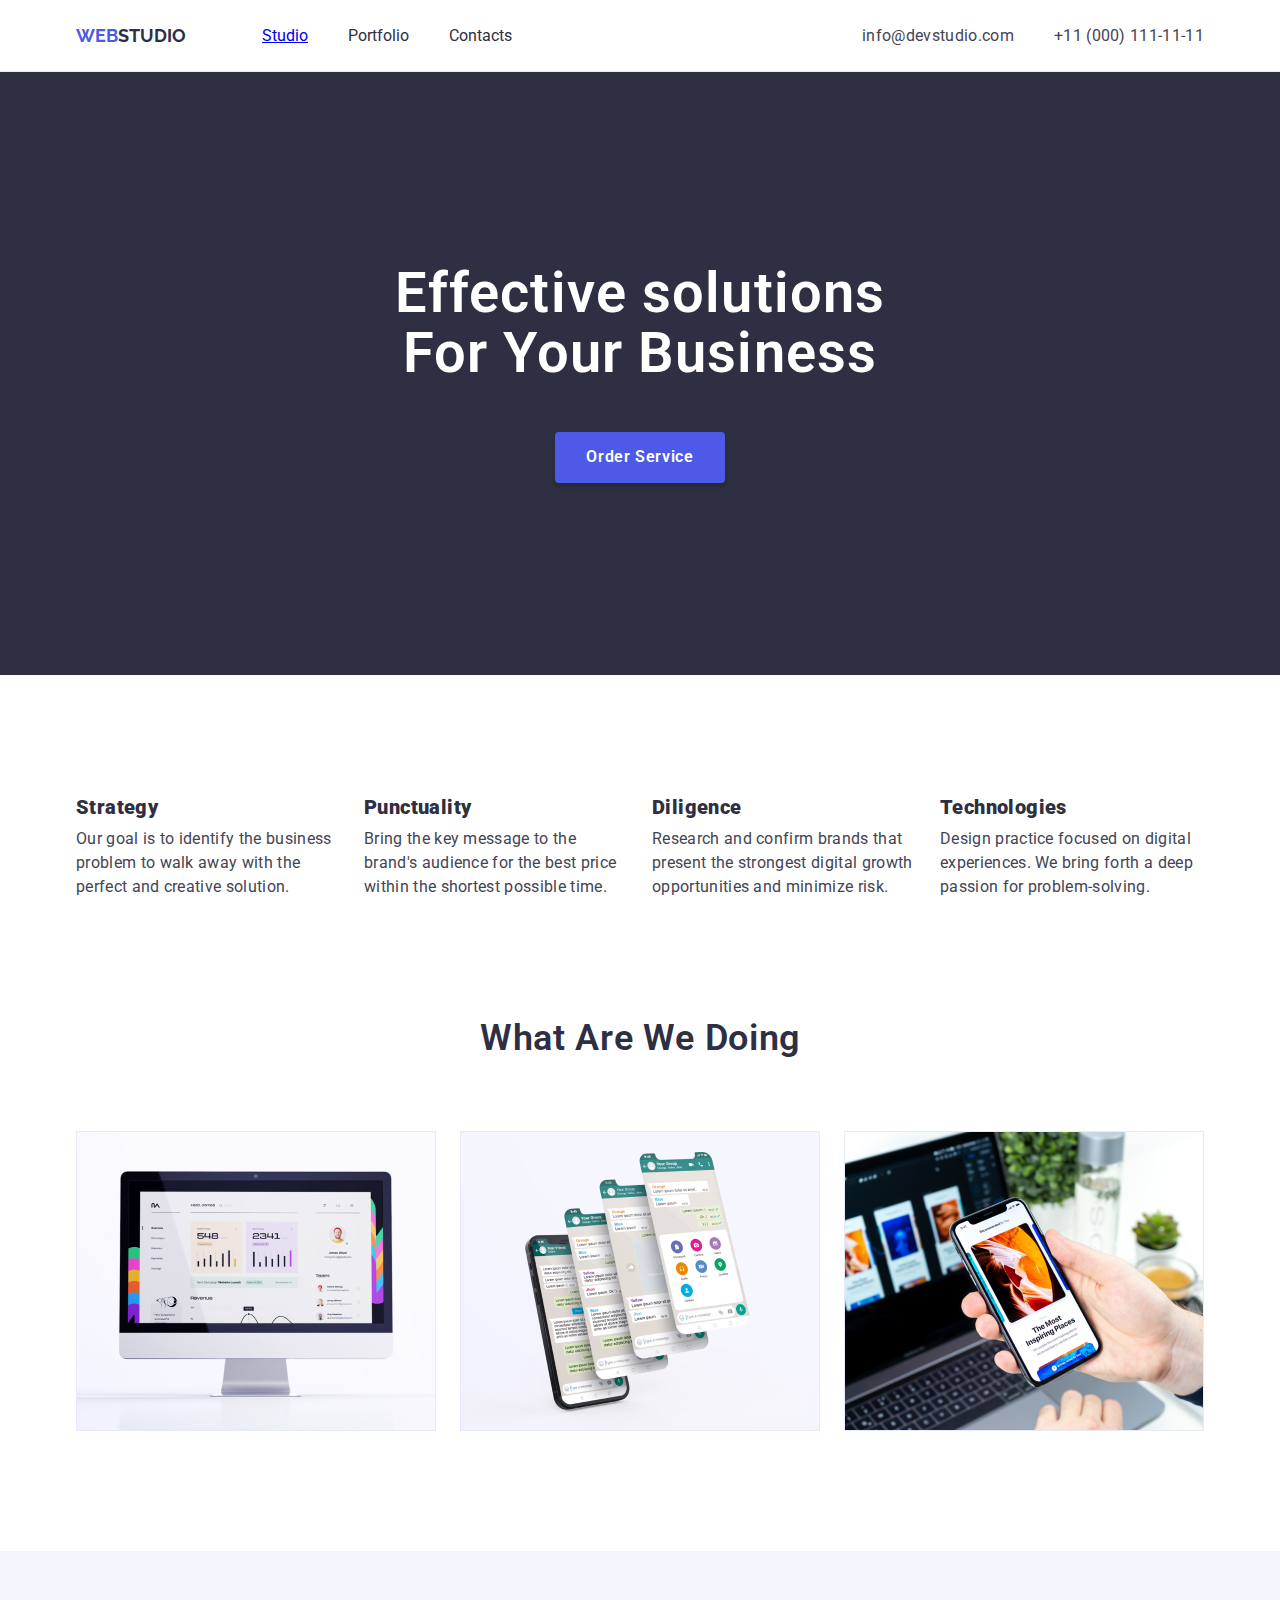
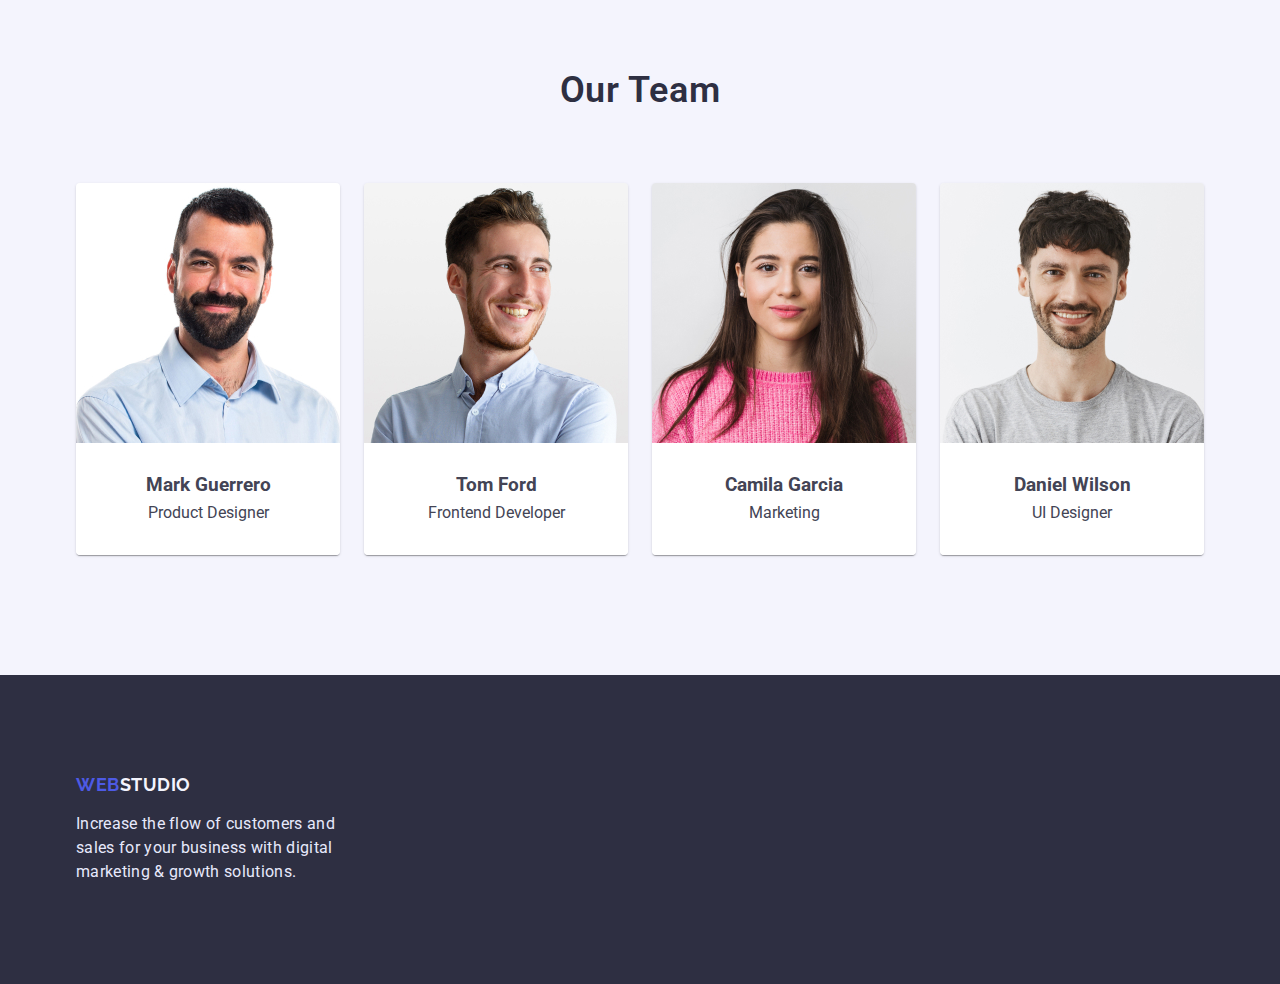
==== commit 2c6b8c2d: "header changes" ====
--- a/index.html
+++ b/index.html
@@ -7,7 +7,7 @@
     <title>Main Page</title>
     <link rel="preconnect" href="https://fonts.googleapis.com">
     <link rel="preconnect" href="https://fonts.gstatic.com" crossorigin>
-    <link href="https://fonts.googleapis.com/css2?family=Raleway:wght@700&family=Roboto:wght@400;500;700;900&display=swap" rel="stylesheet">    
+    <link href="https://fonts.googleapis.com/css2?family=Raleway:wght@700;800&family=Roboto:wght@400;500;700;900&display=swap" rel="stylesheet">  
     <link rel="stylesheet" href="https://cdnjs.cloudflare.com/ajax/libs/modern-normalize/1.0.0/modern-normalize.min.css"/>
     <link rel="stylesheet" href="css/styles.css">
 </head>
@@ -22,9 +22,9 @@
                 <a href="./index.html" class="logo">Web<span class="logo-studio">Studio</span></a>
                 
                     <ul class="nav-list">
-                        <li class="nav-member"><a href ="./index.html" class="nav-link">Studio</a></li>
+                        <li class="nav-member"><a href ="./index.html" class="nav-link-current">Studio</a></li>
                         <li class="nav-member"><a href ="./portfolio.html" class="nav-link">Portfolio</a></li>
-                        <li class="nav-member"><a href ="./contact.html" class="nav-link">Contact</a></li>
+                        <li class="nav-member"><a href ="./contact.html" class="nav-link">Contacts</a></li>
                     </ul>
                 </nav>
                 <ul class="contacts">
@@ -48,7 +48,7 @@
         <!--important-points-->
     <section class="important-points-section">
         <div class="container">
-            <h2 class="important-points-hidden-heading" hidden>Features</h2>
+            <h2 class="important-points-hidden-heading" hidden>Important Points</h2>
             <ul class="important-points">
                 <li class="important-points-member">
                     <h3 class="important-points-title"><b>Strategy</b></h3>
@@ -142,4 +142,4 @@
         </div>
     </footer>
 </body>
-</html>+</html>
